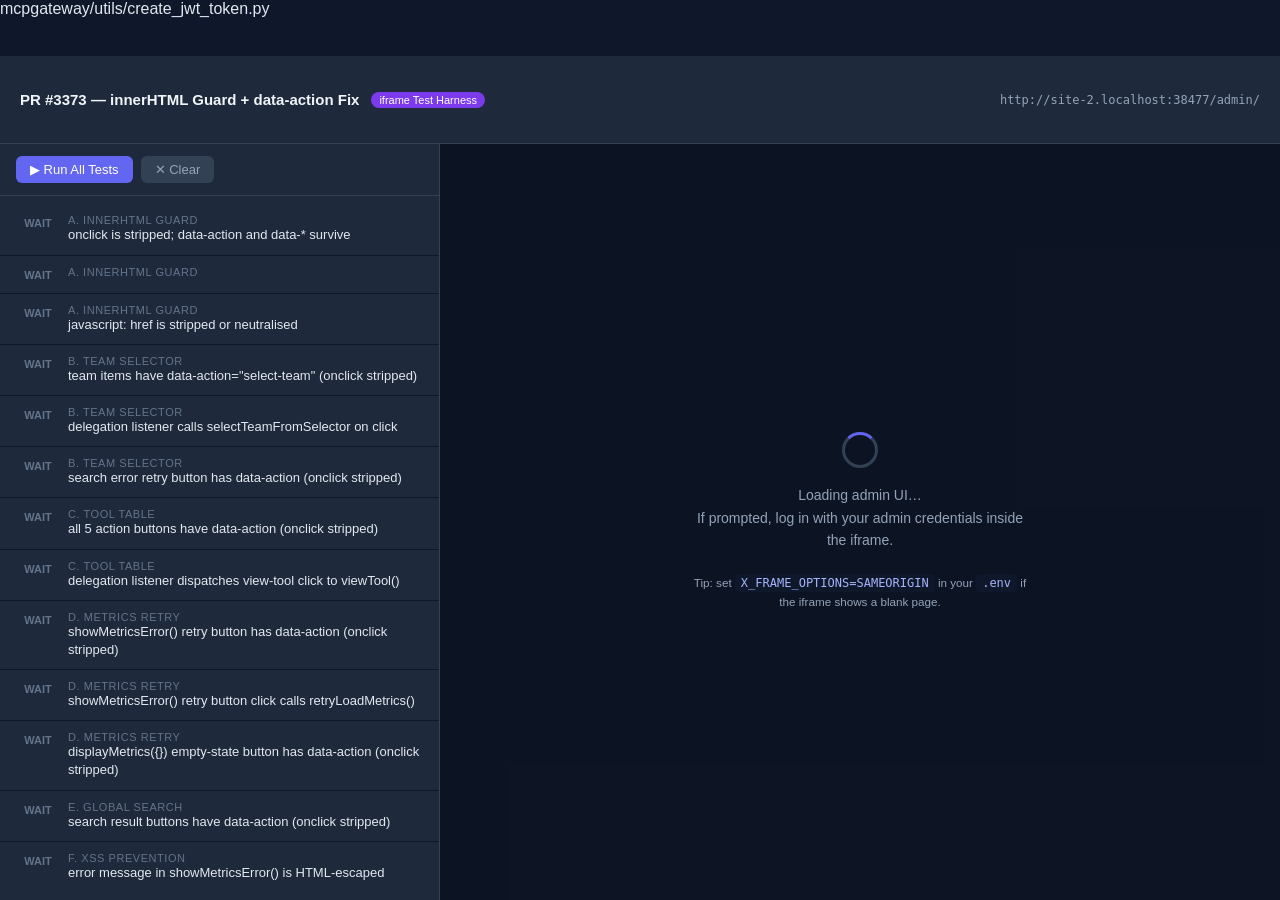
==== mcpgateway/static/iframe-test-harness.html @ 54ccfcc8 "chore: remove unwanted files from PR" ====
mcpgateway/utils/create_jwt_token.py<!DOCTYPE html>
<!--
  iframe-test-harness.html  (served at /static/iframe-test-harness.html)
  ========================================================================
  Standalone manual/visual test harness for PR #3373
  "Fix dynamically loaded UI elements that relied on onclick/onchange handlers"

  PURPOSE
  -------
  Embeds the ContextForge admin UI inside an <iframe> and runs a suite of
  JavaScript assertions in the HOST page to verify that:

    1. The innerHTML guard (PR #3129) strips inline onclick attributes.
    2. The data-action + addEventListener pattern (PR #3373) survives the guard.
    3. Dynamically loaded elements (team selector, tool table, metrics retry,
       global search) are interactive inside an iframe.

  HOW TO USE
  ----------
  This file MUST be served from the same origin as the admin UI so that the
  host page can access the iframe's DOM (same-origin policy).

  1. Start the ContextForge server:
       make dev          # http://localhost:8000
       # or
       make serve        # http://localhost:4444

  2. Open in your browser (same origin as the server):
       http://localhost:4444/static/iframe-test-harness.html
       # or with a custom base:
       http://localhost:8000/static/iframe-test-harness.html

  3. Log in to the admin UI inside the iframe when prompted.

  4. Click "▶ Run All Tests" to execute the test suite.
     Each test shows a ✅ PASS or ❌ FAIL badge with details.

  QUERY PARAMETERS
  ----------------
  ?auto=1    Auto-run tests after iframe loads (useful for CI screenshots)

  NOTES
  -----
  - Both this page and the iframe are served from the same origin, so direct
    contentWindow DOM access works without postMessage.
  - X-Frame-Options / CSP frame-ancestors headers may block the iframe from
    loading /admin/ inside itself. Set X_FRAME_OPTIONS=SAMEORIGIN in your
    .env to allow same-origin embedding.
-->
<html lang="en">
<head>
  <meta charset="UTF-8" />
  <meta name="viewport" content="width=device-width, initial-scale=1.0" />
  <title>PR #3373 — iframe Test Harness</title>
  <style>
    *, *::before, *::after { box-sizing: border-box; margin: 0; padding: 0; }

    body {
      font-family: -apple-system, BlinkMacSystemFont, "Segoe UI", Roboto, sans-serif;
      background: #0f172a;
      color: #e2e8f0;
      display: grid;
      grid-template-columns: 440px 1fr;
      grid-template-rows: 56px 1fr;
      height: 100vh;
      overflow: hidden;
    }

    /* ── Header ── */
    header {
      grid-column: 1 / -1;
      background: #1e293b;
      border-bottom: 1px solid #334155;
      display: flex;
      align-items: center;
      gap: 12px;
      padding: 0 20px;
    }
    header h1 { font-size: 15px; font-weight: 600; color: #f1f5f9; }
    header .badge {
      font-size: 11px;
      padding: 2px 8px;
      border-radius: 9999px;
      background: #7c3aed;
      color: #fff;
      font-weight: 500;
    }
    header .spacer { flex: 1; }
    header .origin-label {
      font-size: 12px;
      color: #94a3b8;
      font-family: monospace;
    }

    /* ── Left panel: test runner ── */
    #panel {
      background: #1e293b;
      border-right: 1px solid #334155;
      display: flex;
      flex-direction: column;
      overflow: hidden;
    }

    #panel-toolbar {
      padding: 12px 16px;
      border-bottom: 1px solid #334155;
      display: flex;
      gap: 8px;
      align-items: center;
      flex-wrap: wrap;
    }

    button {
      cursor: pointer;
      border: none;
      border-radius: 6px;
      font-size: 13px;
      font-weight: 500;
      padding: 6px 14px;
      transition: background 0.15s;
    }
    #btn-run { background: #6366f1; color: #fff; }
    #btn-run:hover { background: #4f46e5; }
    #btn-run:disabled { background: #475569; cursor: not-allowed; }
    #btn-clear { background: #334155; color: #94a3b8; }
    #btn-clear:hover { background: #475569; }

    #summary {
      font-size: 12px;
      color: #94a3b8;
      margin-left: auto;
      white-space: nowrap;
    }
    #summary .pass { color: #4ade80; font-weight: 600; }
    #summary .fail { color: #f87171; font-weight: 600; }

    #results {
      flex: 1;
      overflow-y: auto;
      padding: 8px 0;
    }

    .test-item {
      padding: 10px 16px;
      border-bottom: 1px solid #0f172a;
      display: flex;
      flex-direction: column;
      gap: 4px;
    }
    .test-item:last-child { border-bottom: none; }

    .test-header {
      display: flex;
      align-items: flex-start;
      gap: 8px;
    }

    .test-badge {
      flex-shrink: 0;
      font-size: 11px;
      font-weight: 700;
      padding: 2px 7px;
      border-radius: 4px;
      margin-top: 1px;
      min-width: 44px;
      text-align: center;
    }
    .test-badge.pass    { background: #14532d; color: #4ade80; }
    .test-badge.fail    { background: #450a0a; color: #f87171; }
    .test-badge.skip    { background: #1c1917; color: #a8a29e; }
    .test-badge.running { background: #1e3a5f; color: #60a5fa; }
    .test-badge.pending { background: #1e293b; color: #64748b; }

    .test-name  { font-size: 13px; color: #e2e8f0; line-height: 1.4; }
    .test-group {
      font-size: 11px; color: #64748b; font-weight: 500;
      text-transform: uppercase; letter-spacing: 0.05em;
    }
    .test-detail {
      font-size: 12px; color: #94a3b8; font-family: monospace;
      background: #0f172a; border-radius: 4px; padding: 6px 8px;
      white-space: pre-wrap; word-break: break-all;
    }
    .test-detail.error { color: #fca5a5; }

    /* ── Right panel: iframe ── */
    #iframe-container { position: relative; background: #000; }

    #admin-frame { width: 100%; height: 100%; border: none; display: block; }

    #iframe-overlay {
      position: absolute; inset: 0;
      background: rgba(15, 23, 42, 0.85);
      display: flex; flex-direction: column;
      align-items: center; justify-content: center;
      gap: 16px; z-index: 10;
    }
    #iframe-overlay.hidden { display: none; }
    #iframe-overlay p {
      font-size: 14px; color: #94a3b8;
      text-align: center; max-width: 340px; line-height: 1.6;
    }
    #iframe-overlay .spinner {
      width: 36px; height: 36px;
      border: 3px solid #334155; border-top-color: #6366f1;
      border-radius: 50%; animation: spin 0.8s linear infinite;
    }
    @keyframes spin { to { transform: rotate(360deg); } }

    #iframe-overlay code {
      background: #0f172a; padding: 2px 6px; border-radius: 4px;
      font-size: 12px; color: #a5b4fc;
    }
  </style>
</head>
<body>

<header>
  <h1>PR #3373 — innerHTML Guard + data-action Fix</h1>
  <span class="badge">iframe Test Harness</span>
  <span class="spacer"></span>
  <span class="origin-label" id="origin-label"></span>
</header>

<div id="panel">
  <div id="panel-toolbar">
    <button id="btn-run">▶ Run All Tests</button>
    <button id="btn-clear">✕ Clear</button>
    <span id="summary"></span>
  </div>
  <div id="results"></div>
</div>

<div id="iframe-container">
  <div id="iframe-overlay">
    <div class="spinner"></div>
    <p id="overlay-msg">
      Loading admin UI…<br>
      If prompted, log in with your admin credentials inside the iframe.<br><br>
      <small>Tip: set <code>X_FRAME_OPTIONS=SAMEORIGIN</code> in your <code>.env</code>
      if the iframe shows a blank page.</small>
    </p>
  </div>
  <iframe
    id="admin-frame"
    sandbox="allow-scripts allow-same-origin allow-forms allow-popups allow-modals"
    title="ContextForge Admin UI (iframe test target)">
  </iframe>
</div>

<script>
'use strict';

// ============================================================
// Configuration — same origin as this page
// ============================================================
const ORIGIN = window.location.origin;                 // e.g. http://localhost:4444
const ADMIN_URL = ORIGIN + '/admin/';
const AUTO_RUN = new URLSearchParams(location.search).get('auto') === '1';

document.getElementById('origin-label').textContent = ADMIN_URL;

// ============================================================
// iframe access helpers (same-origin)
// ============================================================

function getIframeWin() {
  return document.getElementById('admin-frame').contentWindow;
}

function getIframeDoc() {
  const frame = document.getElementById('admin-frame');
  return frame.contentDocument || frame.contentWindow.document;
}

/**
 * Evaluate an async function body inside the iframe's window context.
 * Works because this page and the iframe are same-origin.
 *
 * @param {string} fnBody  JS statements; may use `return` to return a value.
 * @returns {Promise<any>}
 */
async function iframeEval(fnBody) {
  const win = getIframeWin();
  // Inject a named function into the iframe window, call it, then clean up.
  const key = '__harness_fn_' + Math.random().toString(36).slice(2);
  try {
    // eslint-disable-next-line no-new-func
    win[key] = new win.Function(fnBody);
    const result = await win[key]();
    return result;
  } finally {
    try { delete win[key]; } catch (_) { /* ignore */ }
  }
}

// ============================================================
// Wait for iframe admin JS to be ready
// ============================================================

function waitForIframeReady(timeoutMs = 45000) {
  return new Promise((resolve, reject) => {
    const deadline = Date.now() + timeoutMs;
    function check() {
      try {
        const win = getIframeWin();
        const doc = getIframeDoc();
        if (doc.readyState === 'complete' && typeof win.showTab === 'function') {
          resolve();
          return;
        }
      } catch (_) { /* cross-origin not yet — shouldn't happen same-origin */ }
      if (Date.now() > deadline) {
        reject(new Error(
          'Admin JS not ready after ' + (timeoutMs / 1000) + 's.\n' +
          'Make sure the server is running and X_FRAME_OPTIONS=SAMEORIGIN is set.'
        ));
        return;
      }
      setTimeout(check, 400);
    }
    check();
  });
}

// ============================================================
// Test registry
// ============================================================

/** @type {Array<{group:string, name:string, fn:()=>Promise<{pass:boolean,detail?:string,skip?:boolean}>}>} */
const TESTS = [];

function test(group, name, fn) {
  TESTS.push({ group, name, fn });
}

// ============================================================
// TEST SUITE
// ============================================================

// ── Group A: innerHTML Guard Core ──────────────────────────

test('A. innerHTML Guard', 'onclick is stripped; data-action and data-* survive', async () => {
  const r = await iframeEval(`
    const div = document.createElement('div');
    document.body.appendChild(div);
    div.innerHTML = '<button onclick="alert(1)" data-action="test" data-id="42">T</button>';
    const btn = div.querySelector('button');
    const result = {
      hasOnclick: btn.hasAttribute('onclick'),
      dataAction: btn.getAttribute('data-action'),
      dataId: btn.getAttribute('data-id'),
    };
    div.remove();
    return result;
  `);
  if (r.hasOnclick)           return { pass: false, detail: 'onclick was NOT stripped by innerHTML guard' };
  if (r.dataAction !== 'test') return { pass: false, detail: 'data-action was stripped (should survive)' };
  if (r.dataId !== '42')       return { pass: false, detail: 'data-id was stripped (should survive)' };
  return { pass: true, detail: 'onclick stripped ✓  data-action survived ✓  data-id survived ✓' };
});

test('A. innerHTML Guard', '<script> tags are stripped and do not execute', async () => {
  const r = await iframeEval(`
    const div = document.createElement('div');
    document.body.appendChild(div);
    div.innerHTML = '<p>Hello</p><scr' + 'ipt>window.__xss_test=true;<\/scr' + 'ipt>';
    const hasScript = !!div.querySelector('script');
    const xssFired  = !!window.__xss_test;
    div.remove();
    delete window.__xss_test;
    return { hasScript, xssFired };
  `);
  if (r.xssFired)   return { pass: false, detail: '<script> executed — XSS risk!' };
  if (r.hasScript)  return { pass: false, detail: '<script> tag survived innerHTML guard' };
  return { pass: true, detail: '<script> stripped ✓  XSS payload did not fire ✓' };
});

test('A. innerHTML Guard', 'javascript: href is stripped or neutralised', async () => {
  const r = await iframeEval(`
    const div = document.createElement('div');
    document.body.appendChild(div);
    div.innerHTML = '<a href="javascript:alert(1)">click</a>';
    const a = div.querySelector('a');
    const href = a ? a.getAttribute('href') : null;
    div.remove();
    return { href };
  `);
  const safe = !r.href || !r.href.toLowerCase().startsWith('javascript:');
  return {
    pass: safe,
    detail: safe ? 'javascript: href stripped ✓' : `javascript: href survived: ${r.href}`,
  };
});

// ── Group B: Team Selector ─────────────────────────────────

test('B. Team Selector', 'team items have data-action="select-team" (onclick stripped)', async () => {
  const r = await iframeEval(`
    const container = document.getElementById('team-selector-items');
    if (!container) return { skipped: true };
    container.innerHTML = \`
      <button class="team-selector-item"
              data-action="select-team"
              data-team-id="harness-1"
              data-team-name="Harness Team"
              data-is-personal="false"
              onclick="selectTeamFromSelector(this)">Harness Team</button>
    \`;
    const btn = container.querySelector('.team-selector-item');
    if (!btn) return { skipped: true };
    const result = {
      hasOnclick: btn.hasAttribute('onclick'),
      dataAction: btn.getAttribute('data-action'),
      dataTeamId: btn.getAttribute('data-team-id'),
    };
    container.innerHTML = '';
    return result;
  `);
  if (r.skipped)                          return { skip: true, detail: '#team-selector-items not in DOM' };
  if (r.hasOnclick)                       return { pass: false, detail: 'onclick survived innerHTML guard' };
  if (r.dataAction !== 'select-team')     return { pass: false, detail: 'data-action="select-team" missing' };
  if (r.dataTeamId !== 'harness-1')       return { pass: false, detail: 'data-team-id stripped' };
  return { pass: true, detail: 'onclick stripped ✓  data-action="select-team" survived ✓' };
});

test('B. Team Selector', 'delegation listener calls selectTeamFromSelector on click', async () => {
  const r = await iframeEval(`
    const container = document.getElementById('team-selector-items');
    if (!container) return { skipped: true };
    container.innerHTML = \`
      <button class="team-selector-item"
              data-action="select-team"
              data-team-id="harness-2"
              data-team-name="Harness 2"
              data-is-personal="false">Harness 2</button>
    \`;
    const btn = container.querySelector('.team-selector-item');
    if (!btn) return { skipped: true };
    let called = false, calledWith = null;
    const orig = window.selectTeamFromSelector;
    window.selectTeamFromSelector = (el) => {
      called = true;
      calledWith = el ? el.getAttribute('data-team-id') : null;
    };
    try {
      btn.click();
      return { called, calledWith };
    } finally {
      window.selectTeamFromSelector = orig;
      container.innerHTML = '';
    }
  `);
  if (r.skipped)                          return { skip: true, detail: '#team-selector-items not in DOM' };
  if (!r.called)                          return { pass: false, detail: 'selectTeamFromSelector NOT called — delegation listener missing?' };
  if (r.calledWith !== 'harness-2')       return { pass: false, detail: `Wrong team-id: ${r.calledWith}` };
  return { pass: true, detail: 'selectTeamFromSelector("harness-2") called via delegation ✓' };
});

test('B. Team Selector', 'search error retry button has data-action (onclick stripped)', async () => {
  const r = await iframeEval(`
    const container = document.getElementById('team-selector-items');
    if (!container) return { skipped: true };
    container.innerHTML = \`
      <div>
        <p>Search failed</p>
        <button data-action="retry-team-search"
                onclick="searchTeamSelector('')">Try again</button>
      </div>
    \`;
    const btn = container.querySelector('[data-action="retry-team-search"]');
    if (!btn) return { skipped: true };
    const result = {
      hasOnclick: btn.hasAttribute('onclick'),
      dataAction: btn.getAttribute('data-action'),
    };
    container.innerHTML = '';
    return result;
  `);
  if (r.skipped)      return { skip: true, detail: '#team-selector-items not in DOM' };
  if (r.hasOnclick)   return { pass: false, detail: 'onclick survived innerHTML guard on retry button' };
  return { pass: true, detail: 'onclick stripped ✓  data-action="retry-team-search" survived ✓' };
});

// ── Group C: Tool Table ────────────────────────────────────

test('C. Tool Table', 'all 5 action buttons have data-action (onclick stripped)', async () => {
  const r = await iframeEval(`
    let toolBody = document.getElementById('toolBody');
    const created = !toolBody;
    if (!toolBody) {
      toolBody = document.createElement('tbody');
      toolBody.id = 'toolBody';
      document.body.appendChild(toolBody);
    }
    const actions = ['view-tool','edit-tool','enrich-tool','validate-tool','generate-tool-tests'];
    toolBody.innerHTML = actions.map(a =>
      '<tr><td><button data-action="' + a + '" data-tool-id="t1" onclick="' + a + '(\\'t1\\')">X</button></td></tr>'
    ).join('');
    const results = {};
    for (const a of actions) {
      const btn = toolBody.querySelector('[data-action="' + a + '"]');
      results[a] = { found: !!btn, hasOnclick: btn ? btn.hasAttribute('onclick') : null };
    }
    if (created) toolBody.remove(); else toolBody.innerHTML = '';
    return results;
  `);
  const failures = [];
  for (const [action, v] of Object.entries(r)) {
    if (!v.found)      failures.push(`${action}: button not found`);
    else if (v.hasOnclick) failures.push(`${action}: onclick survived guard`);
  }
  if (failures.length) return { pass: false, detail: failures.join('\n') };
  return { pass: true, detail: 'All 5 action buttons: onclick stripped ✓  data-action survived ✓' };
});

test('C. Tool Table', 'delegation listener dispatches view-tool click to viewTool()', async () => {
  const r = await iframeEval(`
    const wrapper = document.getElementById('tool-ops-main-content-wrapper');
    let toolBody = document.getElementById('toolBody');
    const delegationTarget = wrapper || toolBody;
    if (!delegationTarget) return { skipped: true };
    const created = !toolBody;
    if (!toolBody) {
      toolBody = document.createElement('tbody');
      toolBody.id = 'toolBody';
      delegationTarget.appendChild(toolBody);
    }
    toolBody.innerHTML = '<tr><td><button data-action="view-tool" data-tool-id="h1">View</button></td></tr>';
    const btn = toolBody.querySelector('[data-action="view-tool"]');
    if (!btn) return { skipped: true };
    let called = false, calledWith = null;
    const orig = window.viewTool;
    window.viewTool = (id) => { called = true; calledWith = id; };
    try {
      btn.click();
      return { called, calledWith };
    } finally {
      window.viewTool = orig;
      toolBody.innerHTML = '';
      if (created) toolBody.remove();
    }
  `);
  if (r.skipped)                return { skip: true, detail: 'Tool table wrapper not in DOM' };
  if (!r.called)                return { pass: false, detail: 'viewTool() NOT called — delegation listener missing?' };
  if (r.calledWith !== 'h1')    return { pass: false, detail: `viewTool called with wrong id: ${r.calledWith}` };
  return { pass: true, detail: 'viewTool("h1") called via delegation ✓' };
});

// ── Group D: Metrics Retry ─────────────────────────────────

test('D. Metrics Retry', 'showMetricsError() retry button has data-action (onclick stripped)', async () => {
  const r = await iframeEval(`
    let c = document.getElementById('aggregated-metrics-content');
    const created = !c;
    if (!c) { c = document.createElement('div'); c.id = 'aggregated-metrics-content'; document.body.appendChild(c); }
    try {
      showMetricsError(new Error('harness error'));
      const btn = c.querySelector('[data-action="retry-metrics"]');
      if (!btn) return { found: false };
      return { found: true, hasOnclick: btn.hasAttribute('onclick'), text: btn.textContent.trim() };
    } finally {
      if (created) c.remove(); else c.textContent = '';
    }
  `);
  if (!r.found)       return { pass: false, detail: 'Retry button [data-action="retry-metrics"] not found' };
  if (r.hasOnclick)   return { pass: false, detail: 'onclick survived innerHTML guard on retry button' };
  return { pass: true, detail: `onclick stripped ✓  data-action="retry-metrics" survived ✓  text: "${r.text}"` };
});

test('D. Metrics Retry', 'showMetricsError() retry button click calls retryLoadMetrics()', async () => {
  const r = await iframeEval(`
    let c = document.getElementById('aggregated-metrics-content');
    const created = !c;
    if (!c) { c = document.createElement('div'); c.id = 'aggregated-metrics-content'; document.body.appendChild(c); }
    let retryCalled = false;
    const orig = window.retryLoadMetrics;
    window.retryLoadMetrics = () => { retryCalled = true; };
    try {
      showMetricsError(new Error('harness retry'));
      const btn = c.querySelector('[data-action="retry-metrics"]');
      if (!btn) return { found: false };
      btn.click();
      return { found: true, retryCalled };
    } finally {
      window.retryLoadMetrics = orig;
      if (created) c.remove(); else c.textContent = '';
    }
  `);
  if (!r.found)         return { pass: false, detail: 'Retry button not found' };
  if (!r.retryCalled)   return { pass: false, detail: 'retryLoadMetrics() NOT called on click' };
  return { pass: true, detail: 'retryLoadMetrics() called on click ✓' };
});

test('D. Metrics Retry', 'displayMetrics({}) empty-state button has data-action (onclick stripped)', async () => {
  const r = await iframeEval(`
    let section = document.getElementById('aggregated-metrics-section');
    const sCreated = !section;
    if (!section) { section = document.createElement('div'); section.id = 'aggregated-metrics-section'; document.body.appendChild(section); }
    let c = document.getElementById('aggregated-metrics-content');
    const cCreated = !c;
    if (!c) { c = document.createElement('div'); c.id = 'aggregated-metrics-content'; section.appendChild(c); }
    try {
      displayMetrics({});
      const btn = c.querySelector('[data-action="retry-metrics"]');
      if (!btn) return { found: false };
      return { found: true, hasOnclick: btn.hasAttribute('onclick'), text: btn.textContent.trim() };
    } finally {
      if (sCreated) section.remove(); else c.textContent = '';
    }
  `);
  if (!r.found)       return { pass: false, detail: 'Empty-state refresh button not found' };
  if (r.hasOnclick)   return { pass: false, detail: 'onclick survived innerHTML guard on empty-state button' };
  return { pass: true, detail: `onclick stripped ✓  data-action="retry-metrics" survived ✓  text: "${r.text}"` };
});

// ── Group E: Global Search ─────────────────────────────────

test('E. Global Search', 'search result buttons have data-action (onclick stripped)', async () => {
  const r = await iframeEval(`
    let c = document.getElementById('global-search-results');
    const created = !c;
    if (!c) { c = document.createElement('div'); c.id = 'global-search-results'; document.body.appendChild(c); }
    c.innerHTML = \`
      <button data-action="navigate-search-result"
              data-entity="tool" data-id="hs1"
              onclick="navigateToSearchResult('tool','hs1')">Harness Tool</button>
    \`;
    const btn = c.querySelector('[data-action="navigate-search-result"]');
    if (!btn) { if (created) c.remove(); return { found: false }; }
    const result = {
      found: true,
      hasOnclick: btn.hasAttribute('onclick'),
      dataAction: btn.getAttribute('data-action'),
      dataEntity: btn.getAttribute('data-entity'),
      dataId: btn.getAttribute('data-id'),
    };
    if (created) c.remove(); else c.innerHTML = '';
    return result;
  `);
  if (!r.found)                                   return { pass: false, detail: 'Search result button not found' };
  if (r.hasOnclick)                               return { pass: false, detail: 'onclick survived innerHTML guard' };
  if (r.dataAction !== 'navigate-search-result')  return { pass: false, detail: 'data-action missing or stripped' };
  return { pass: true, detail: 'onclick stripped ✓  data-action/data-entity/data-id all survived ✓' };
});

// ── Group F: XSS Prevention ────────────────────────────────

test('F. XSS Prevention', 'error message in showMetricsError() is HTML-escaped', async () => {
  const r = await iframeEval(`
    let c = document.getElementById('aggregated-metrics-content');
    const created = !c;
    if (!c) { c = document.createElement('div'); c.id = 'aggregated-metrics-content'; document.body.appendChild(c); }
    try {
      showMetricsError(new Error('<scr' + 'ipt>window.__xss3=true;<\/scr' + 'ipt>'));
      const html = c.innerHTML;
      const xssFired = !!window.__xss3;
      const hasRaw = html.includes('<script');
      return { xssFired, hasRaw, snippet: html.slice(0, 120) };
    } finally {
      if (created) c.remove(); else c.textContent = '';
      delete window.__xss3;
    }
  `);
  if (r.xssFired)  return { pass: false, detail: 'XSS payload executed! window.__xss3 was set.' };
  if (r.hasRaw)    return { pass: false, detail: '<script> tag found in rendered HTML — not escaped' };
  return { pass: true, detail: 'XSS payload did not fire ✓  error message is HTML-escaped ✓' };
});

// ============================================================
// Test runner UI
// ============================================================

const resultsEl  = document.getElementById('results');
const summaryEl  = document.getElementById('summary');
const btnRun     = document.getElementById('btn-run');
const btnClear   = document.getElementById('btn-clear');

/** @type {Map<number, HTMLElement>} */
const itemEls = new Map();

function esc(s) {
  return String(s).replace(/&/g,'&').replace(/</g,'<').replace(/>/g,'>');
}

function renderInitialList() {
  resultsEl.innerHTML = '';
  itemEls.clear();
  TESTS.forEach((t, i) => {
    const el = document.createElement('div');
    el.className = 'test-item';
    el.innerHTML = `
      <div class="test-header">
        <span class="test-badge pending">WAIT</span>
        <div>
          <div class="test-group">${esc(t.group)}</div>
          <div class="test-name">${esc(t.name)}</div>
        </div>
      </div>`;
    resultsEl.appendChild(el);
    itemEls.set(i, el);
  });
  summaryEl.innerHTML = '';
}

function updateItem(i, state, detail) {
  const el = itemEls.get(i);
  if (!el) return;
  const badge = el.querySelector('.test-badge');
  badge.className = 'test-badge ' + state;
  const labels = { pass:'PASS', fail:'FAIL', skip:'SKIP', running:'RUN…', pending:'WAIT' };
  badge.textContent = labels[state] || state.toUpperCase();
  const old = el.querySelector('.test-detail');
  if (old) old.remove();
  if (detail) {
    const d = document.createElement('div');
    d.className = 'test-detail' + (state === 'fail' ? ' error' : '');
    d.textContent = detail;
    el.appendChild(d);
  }
  el.scrollIntoView({ block: 'nearest' });
}

function updateSummary(pass, fail, skip, total) {
  summaryEl.innerHTML =
    `<span class="pass">${pass} passed</span> / ` +
    `<span class="fail">${fail} failed</span>` +
    (skip ? ` / ${skip} skipped` : '') +
    ` of ${total}`;
}

async function runAll() {
  btnRun.disabled = true;
  renderInitialList();

  // Wait for iframe to be ready before running tests
  try {
    updateSummary(0, 0, 0, TESTS.length);
    await waitForIframeReady();
  } catch (err) {
    // Mark all tests as failed with the readiness error
    TESTS.forEach((_, i) => updateItem(i, 'fail', err.message));
    updateSummary(0, TESTS.length, 0, TESTS.length);
    btnRun.disabled = false;
    return;
  }

  let pass = 0, fail = 0, skip = 0;

  for (let i = 0; i < TESTS.length; i++) {
    const t = TESTS[i];
    updateItem(i, 'running');
    try {
      const result = await t.fn();
      if (result.skip) {
        skip++;
        updateItem(i, 'skip', result.detail || 'Skipped — prerequisite not met');
      } else if (result.pass) {
        pass++;
        updateItem(i, 'pass', result.detail || '');
      } else {
        fail++;
        updateItem(i, 'fail', result.detail || 'Assertion failed');
      }
    } catch (err) {
      fail++;
      updateItem(i, 'fail', err.message);
    }
    updateSummary(pass, fail, skip, TESTS.length);
  }

  btnRun.disabled = false;
}

btnRun.addEventListener('click', runAll);
btnClear.addEventListener('click', () => { renderInitialList(); summaryEl.innerHTML = ''; });

// ============================================================
// iframe lifecycle
// ============================================================

const overlay = document.getElementById('iframe-overlay');
const frame   = document.getElementById('admin-frame');

frame.addEventListener('load', () => {
  // Give admin JS ~2s to initialise after load
  setTimeout(() => {
    overlay.classList.add('hidden');
    if (AUTO_RUN) runAll();
  }, 2000);
});

// Load the admin UI (same origin)
frame.src = ADMIN_URL;

// Initial render
renderInitialList();
</script>
</body>
</html>
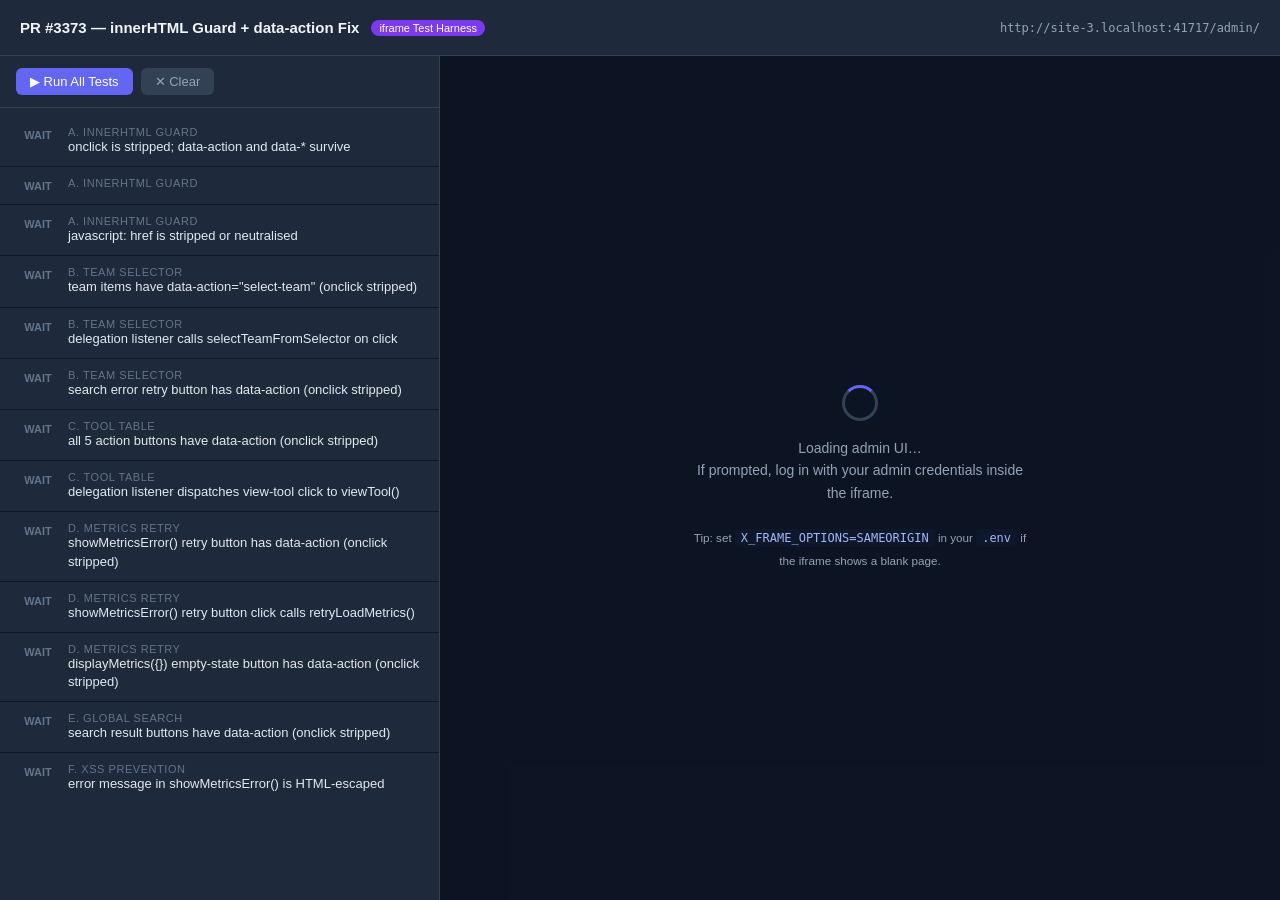
==== commit 15eddd38: "chore: rollback iframe path" ====
--- a/mcpgateway/static/iframe-test-harness.html
+++ b/mcpgateway/static/iframe-test-harness.html
@@ -1,4 +1,4 @@
-mcpgateway/utils/create_jwt_token.py<!DOCTYPE html>
+<!DOCTYPE html>
 <!--
   iframe-test-harness.html  (served at /static/iframe-test-harness.html)
   ========================================================================
